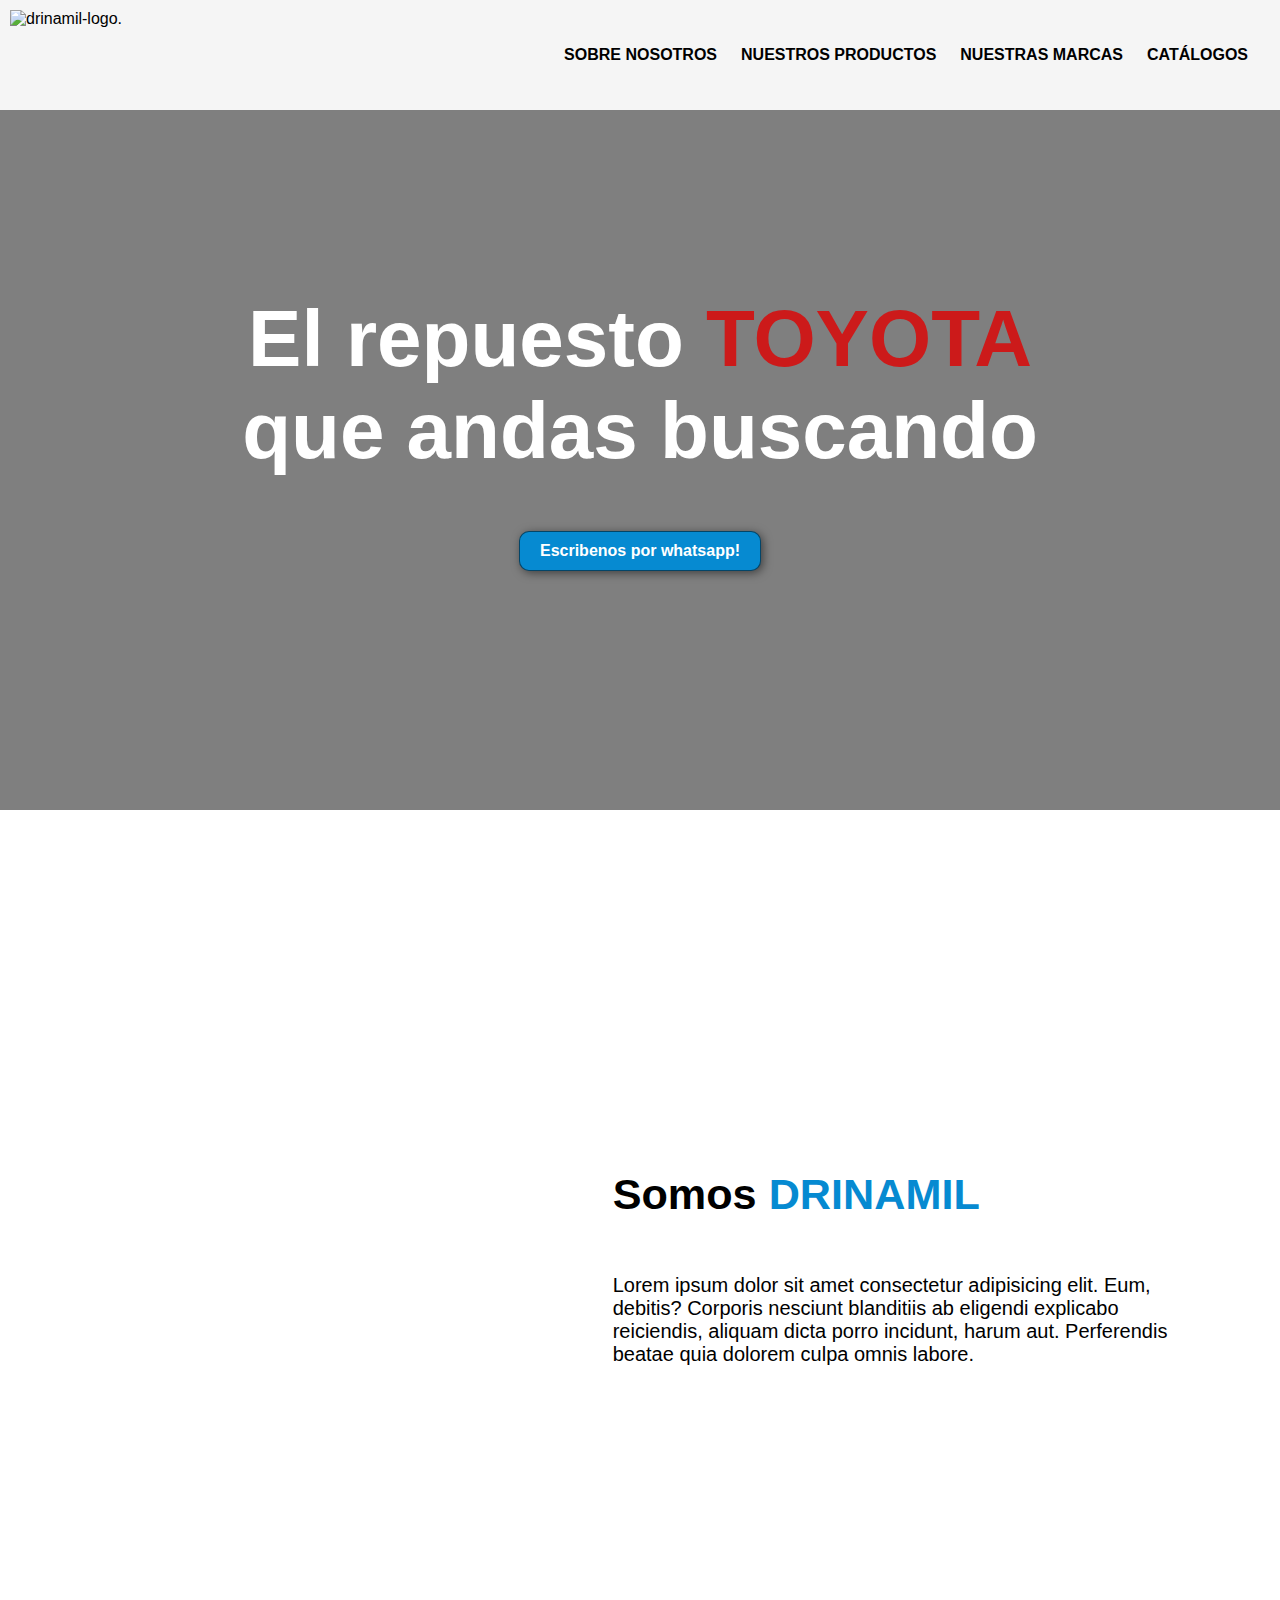
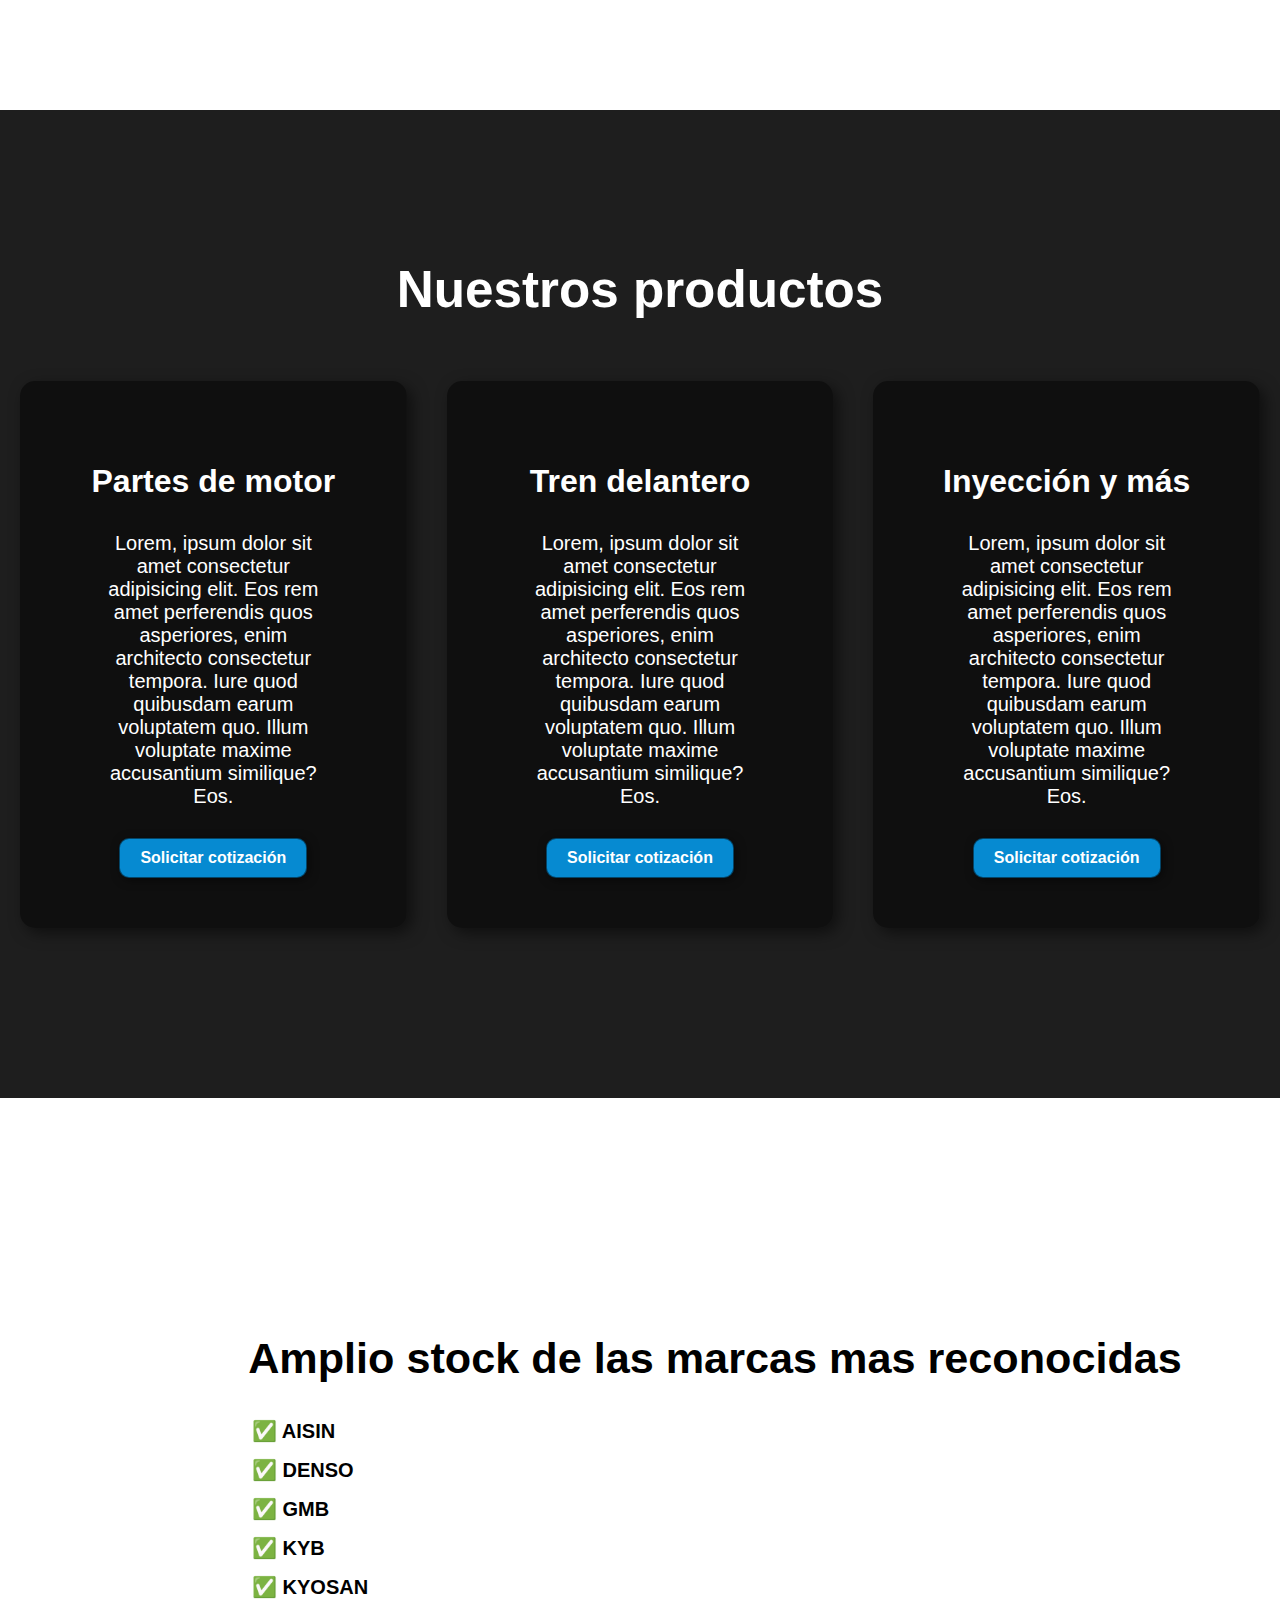
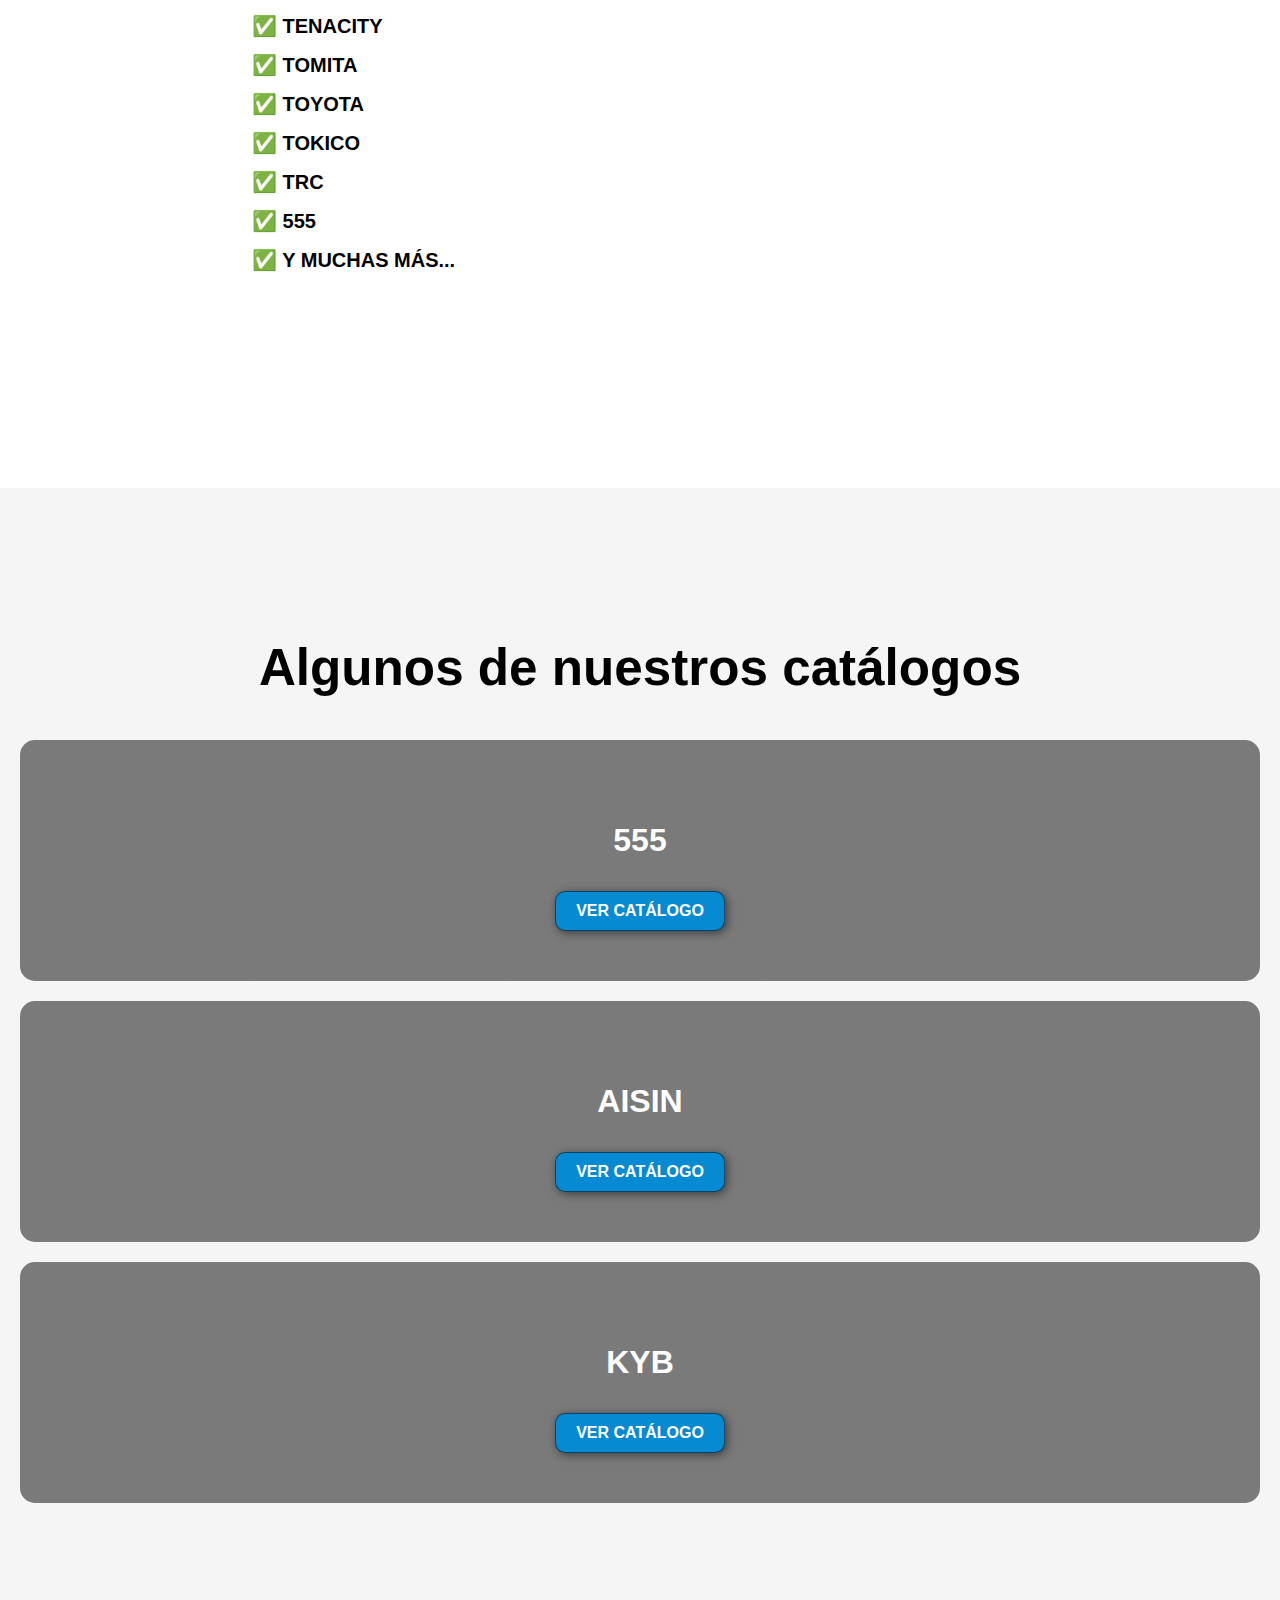
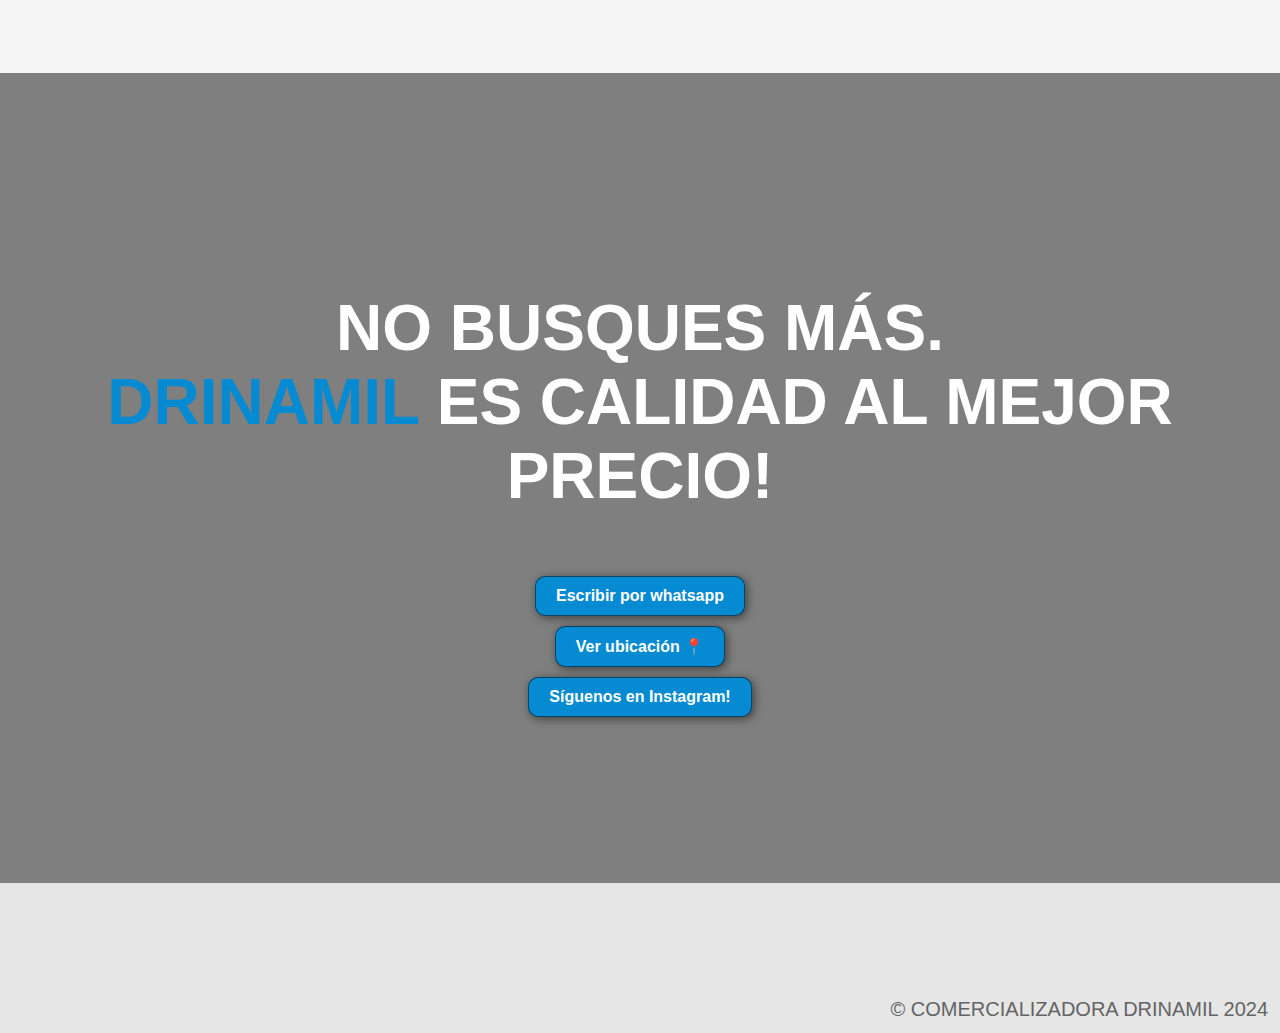
==== index.html @ 951edfe8 "Update and rename drinamilwebpage.html to index.html" ====
<!DOCTYPE html>
<html lang="en">
<head>
    <meta charset="UTF-8">
    <meta name="viewport" content="width=device-width, initial-scale=1.0">
    <title>Drinamil</title>
    <link rel="stylesheet" href="styles-drinamilwebpage.css">
</head>
<body>
    <header>
        <div class="container">
            <img class="logo" src="C:\Users\David\Documents\PROGRAMMING\2024-11 DRINAMIL web page\media\drinamil-logo.gif" alt="drinamil-logo.">
            <nav>
                <a href="#somos-drinamil">SOBRE NOSOTROS</a>
                <a href="#nuestros-productos">NUESTROS PRODUCTOS</a>
                <a href="#nuestras-marcas">NUESTRAS MARCAS</a>
                <a href="#catalogos">CATÁLOGOS</a>
            </nav>
        </div>
    </header>

    <section id="hero">
        <h1> El repuesto <span class=color-acento-toyota>TOYOTA</span> <br>que andas buscando</h1>
            <form target="_blank" action="https://wa.me/584125012361">
                <button>Escribenos por whatsapp!</button>
            </form>
    </section>

    <section id="somos-drinamil">
        <div class="container">
           <div class="img-container"></div>
            <div class="texto">
                 <h2>Somos <span class=color-acento>DRINAMIL</span></h2>
                 <p>Lorem ipsum dolor sit amet consectetur adipisicing elit. Eum, debitis? Corporis nesciunt blanditiis ab eligendi explicabo reiciendis, aliquam dicta porro incidunt, harum aut. Perferendis beatae quia dolorem culpa omnis labore.</p>
            </div>   
             
        </div>
    </section>

    <section id="nuestros-productos">
        <div class="container">
            <h2>Nuestros productos</h2>
            <div class="productos-cartas">
                <div class="carta">
                    <h3>Partes de motor</h3>
                    <p>Lorem, ipsum dolor sit amet consectetur adipisicing elit. Eos rem amet perferendis quos asperiores, enim architecto consectetur tempora. Iure quod quibusdam earum voluptatem quo. Illum voluptate maxime accusantium similique? Eos.</p>
                        
                    <form target="_blank" action="https://wa.me/584125012361">
                        <button>Solicitar cotización</button>
                    </form>
                </div>
                <div class="carta">
                 <h3>Tren delantero</h3>
                 <p>Lorem, ipsum dolor sit amet consectetur adipisicing elit. Eos rem amet perferendis quos asperiores, enim architecto consectetur tempora. Iure quod quibusdam earum voluptatem quo. Illum voluptate maxime accusantium similique? Eos.</p>
                 <form target="_blank" action="https://wa.me/584125012361">
                     <button>Solicitar cotización</button>
                 </form>
                </div>
                <div class="carta">
                    <h3>Inyección y más</h3>
                     <p>Lorem, ipsum dolor sit amet consectetur adipisicing elit. Eos rem amet perferendis quos asperiores, enim architecto consectetur tempora. Iure quod quibusdam earum voluptatem quo. Illum voluptate maxime accusantium similique? Eos.</p>
                     <form target="_blank" action="https://wa.me/584125012361">
                        <button>Solicitar cotización</button>
                    </form>
                </div>
            </div>    
        </div>
    </section>

    <section id="nuestras-marcas">


        

        <div class="container">

            
           
            <h2>Amplio stock de las marcas mas reconocidas</h2>


            <ul>
                <li>​✅​ AISIN​</li>
                <li>✅​​ DENSO</li>
                <li>✅​​ GMB</li>
                <li>✅​ KYB​</li>
                <li>✅​ KYOSAN​</li>
                <li>✅​​ TENACITY</li>
                <li>✅​​ TOMITA</li>
                <li>✅​​ TOYOTA</li>
                <li>✅​ TOKICO​</li>
                <li>✅​ TRC</li>
                <li>✅​​ 555</li>
                <li>✅​​ Y MUCHAS MÁS...</li>
            </ul>
        </div>
    </section>

    <section id="catalogos">
        <div class="container">
            <h2>Algunos de nuestros catálogos</h2>

            <div class="catalogos-cartas"> 
                <div class="carta-catalogo">
                    <h3>555</h3>
                    <p>Lorem, ipsum dolor sit amet consectetur adipisicing elit. Eos rem amet perferendis quos asperiores, enim architecto consectetur tempora. Iure quod quibusdam earum voluptatem quo. Illum voluptate maxime accusantium similique? Eos.</p>
                    
                    
                    <form target="_blank" action="http://www.sankei-555.com/">
                        <button>VER CATÁLOGO</button>
                    </form>
                </div>
                <div class="carta-catalogo">
                <h3>AISIN</h3>
                <p>Lorem, ipsum dolor sit amet consectetur adipisicing elit. Eos rem amet perferendis quos asperiores, enim architecto consectetur tempora. Iure quod quibusdam earum voluptatem quo. Illum voluptate maxime accusantium similique? Eos.</p>
                <form target="_blank" action="https://aisinaftermarket.com/online">
                    <button>VER CATÁLOGO</button>
                </form>
                </div>
                <div class="carta-catalogo">
                    <h3>KYB</h3>
                    <p>Lorem, ipsum dolor sit amet consectetur adipisicing elit. Eos rem amet perferendis quos asperiores, enim architecto consectetur tempora. Iure quod quibusdam earum voluptatem quo. Illum voluptate maxime accusantium similique? Eos.</p>
                    <form target="_blank" action="https://www.kyb.com/catalog/">
                        <button>VER CATÁLOGO</button>
                    </form>
                </div>
            </div>
        </div>
    </section>

   <section id="contactanos">
        <h2>NO BUSQUES MÁS. <br><span class=color-acento>DRINAMIL</span> ES CALIDAD AL MEJOR PRECIO!</h2>
        <form target="_blank" action="https://wa.me/584125012361">
            <button>Escribir por whatsapp</button>
        </form>
        <form target="_blank" action="https://www.google.com/maps/place/DRINAMIL/@10.2189439,-67.9645898,15z/data=!4m6!3m5!1s0x8e805d1ce2d01ae1:0x6194779b8d09eba2!8m2!3d10.2189439!4d-67.9645898!16s%2Fg%2F11kxqk5yx3?entry=ttu&g_ep=EgoyMDI0MTExNy4wIKXMDSoASAFQAw%3D%3D">
            <button>Ver ubicación 📍​</button>
        </form>
        <form target="_blank" action="https://www.instagram.com/drinamil.toyota/">
            <button>Síguenos en Instagram!</button>
        </form>
   </section>

   <footer>
        <div class="container">
            <p>&copy; COMERCIALIZADORA DRINAMIL 2024</p>
        </div>
   </footer>
</body>
</html>
---- styles-drinamilwebpage.css ----
* {
    box-sizing: border-box;

}

html {
    scroll-behavior: smooth;
}

body {
    font-family: 'roboto', sans-serif;
    margin: 0;
}

h1 {
    font-size: 3.5em;
}

h2 {
    font-size: 2.7em;
}

h3 {
    font-size: 2em;
}

p {
    font-size: 1.25em;
}

ul {
    list-style: none;
}
li {
    font-size: 1.25em;
}
button {
    font-size: 1em;
    font-weight: bold;
    padding: 10px 20px;
    border-radius: 10px;
    border: 1px solid rgb(0,0,0,0.5);
    box-shadow: 2px 2px 10px rgb(0,0,0,0.5);
    color: white;
    background-color: rgb(6, 138, 209);

}
button:hover {
    background-color: rgb(2, 79, 121);
}
.container {
    max-width: 1400px;
    margin:auto;
}

.color-acento-toyota {
    color: rgb(204, 26, 26);
}

.color-acento {
    color: rgb(6, 138, 209);
}


header {
    background-color: rgb(245, 245, 245);


}


header .logo{
    margin:0;
    height: 110px;
    width: 240px;
    padding: 10px 10px;

}
header .container {
    display: flex;
    flex-direction: column;
    align-items: center;
    

}

header nav {
    display: flex;
    flex-direction: column;
    text-align: center;
    padding-bottom: 25px;
}
header a {
    padding: 5px 12px;
    text-decoration: none;
    font-weight: bold;
    color: black;
}

header a:hover {
    color: rgb(6, 138, 209);
}

#hero {
    display: flex;
    align-items: center;
    justify-content: center;
    text-align: center;
    flex-direction: column;
    height: 90vh;
    color: white;
    background-image: linear-gradient(
        0deg,
        rgba(0,0,0,0.5),
        rgba(0,0,0,0.5)
    )
    ,url("C:/Users/David/Documents/PROGRAMMING/2024-11 DRINAMIL web page/media/toyota-logo.jpg");
    background-repeat: no-repeat;
    background-size: cover;
    background-position: center center;
}

#hero h1 {
    color: white;
}


#somos-drinamil .container {
    text-align: center;
    padding: 200px 12px;
}

#nuestros-productos {
    background-color: rgb(30, 30, 30);
    color: white;
    text-align: center;
}

#nuestros-productos .container{
    padding: 150px 0px;
}

#nuestros-productos h2{
    margin-top: 0;
    font-size: 3.2em;
}

#nuestros-productos p{
    display: none;
}

#nuestros-productos .carta {
    background-size: cover;
    background-position: center center;
    padding: 50px 0px;
    margin: 20px;
    border-radius: 15px;;
}

.carta:first-child {
    background-image: linear-gradient(
        0deg,
        rgba(0,0,0,0.5),
        rgba(0,0,0,0.5)
    )
    ,url("C:/Users/David/Documents/PROGRAMMING/2024-11 DRINAMIL web page/media/partes-de-motor.jpg");

}

.carta:nth-child(2) {
    background-image: linear-gradient(
        0deg,
        rgba(0,0,0,0.5),
        rgba(0,0,0,0.5)
    )
    ,url("C:/Users/David/Documents/PROGRAMMING/2024-11 DRINAMIL web page/media/tren-delantero.jpg");

}

.carta:nth-child(3) {
    background-image: linear-gradient(
        0deg,
        rgba(0,0,0,0.5),
        rgba(0,0,0,0.5)
    )
    ,url("C:/Users/David/Documents/PROGRAMMING/2024-11 DRINAMIL web page/media/sistema-inyeccion.jpg");

}

#nuestras-marcas .container{
    text-align: center;
    padding: 200px 12px;
}

#nuestras-marcas li {
    margin: 15px 0px;
    font-weight: bold;
}






#catalogos {
    background-color: rgb(245, 245, 245);
    color: white;
    text-align: center;
}

#catalogos .container{
    padding: 150px 0px;
}

#catalogos h2{
    margin-top: 0;
    font-size: 3.2em;
    color: black;
}

#catalogos p{
    display: none;
}

#catalogos .carta-catalogo {
    background-size: cover;
    background-position: center center;
    padding: 50px 0px;
    margin: 20px;
    border-radius: 15px;;
}

.carta-catalogo:first-child {
    background-image: linear-gradient(
        0deg,
        rgba(0,0,0,0.5),
        rgba(0,0,0,0.5)
    )
    ,url("C:/Users/David/Documents/PROGRAMMING/2024-11 DRINAMIL web page/media/555-catalogo.png");

}

.carta-catalogo:nth-child(2) {
    background-image: linear-gradient(
        0deg,
        rgba(0,0,0,0.5),
        rgba(0,0,0,0.5)
    )
    ,url("C:/Users/David/Documents/PROGRAMMING/2024-11 DRINAMIL web page/media/aisin-catalogo.jpg");

}

.carta-catalogo:nth-child(3) {
    background-image: linear-gradient(
        0deg,
        rgba(0,0,0,0.5),
        rgba(0,0,0,0.5)
    )
    ,url("C:/Users/David/Documents/PROGRAMMING/2024-11 DRINAMIL web page/media/kyb-catalog.png");

}
#contactanos {
    display: flex;
    align-items: center;
    justify-content: center;
    text-align: center;
    flex-direction: column;
    height: 90vh;
    color: white;
    background-image: linear-gradient(
        0deg,
        rgba(0,0,0,0.5),
        rgba(0,0,0,0.5)
    )
    ,url("C:/Users/David/Documents/PROGRAMMING/2024-11 DRINAMIL web page/media/somos-drinamil.jpg");
    background-repeat: no-repeat;
    background-size: cover;
    background-position: center center;
}
#contactanos h2 {
    color: white;
    font-size:9vw;
}
#contactanos button {
    font-size: 1em;
    margin-top: 10px;
}
footer {
    background-color: rgb(230, 230, 230);
}

footer p {
    margin: 0;
    padding: 12px;
    color: rgb(100, 100, 100)
}

footer .container {
    height: 150px;
    display:flex;
    justify-content: center;
    align-items: flex-end;

}

@media (min-width: 720px) {
    header {
        position: fixed;
        width: 100%
    }

    header .container {
        flex-direction: row;
        justify-content: space-between;
    }
    header nav {
        flex-direction: row;
        padding-bottom: 0;
        padding-right: 20px;;
    }

    #hero h1 {
        font-size: 5em;
    }


    #somos-drinamil .container {
        display: flex;
        justify-content: space-evenly;
    }

    #somos-drinamil .texto {
        width: 50%;
        max-width: 600px;
        text-align: initial;
        padding-left: 30px;
        display: flex;
        flex-direction: column;
        justify-content: center;
    }


    

    #somos-drinamil .h2 {
        margin-top: 0px;
    }


    #somos-drinamil .img-container {
        background-image: url("C:/Users/David/Documents/PROGRAMMING/2024-11 DRINAMIL web page/media/repuestos-toyota2.jpg");
        background-size: cover;
        background-position: center center;
        height: 500px;
        width: 400px;
    }

    #nuestros-productos .productos-cartas{
      display: flex;
      justify-content: center;
    }

    #nuestros-productos p {
        display: block;
        margin: 30px;
    }
    #nuestros-productos .h2 {
        margin-top: 0;
        font-size: 4em;
    }    

    #nuestros-productos .carta {
        padding: 50px;
        box-shadow: 5px 5px 15px rgba(0, 0, 0, 0.5);
    }

    #nuestras-marcas {
        background-image: url("C:/Users/David/Documents/PROGRAMMING/2024-11 DRINAMIL web page/media/nuestras-marcas.jpg");
        background-repeat: no-repeat;
        background-size: 400px 400px;
        background-position: calc(100vw - 430px) 400px;


        
    }

    #nuestras-marcas .container{
        text-align: initial;
        
    }

    #nuestras-marcas ul{
        margin-left: 100px;
        
    }

    #nuestras-marcas h2 {
        margin-left: 150px;
        text-align: center;
        display: flex;
        justify-content: center;
        
    }

    #contactanos h2 {
        font-size: 4em;
    }

    #contactanos button {
        font-size: 1em;
    }

    footer .container {
        justify-content: flex-end;
    }

}

@media (min-width: 1200px) {
    #nuestras-marcas {
       
        background-position: calc(100vw - 700px) 350px;
    }
    #nuestras-marcas ul{
        margin-left: 200px;
        
    }
}
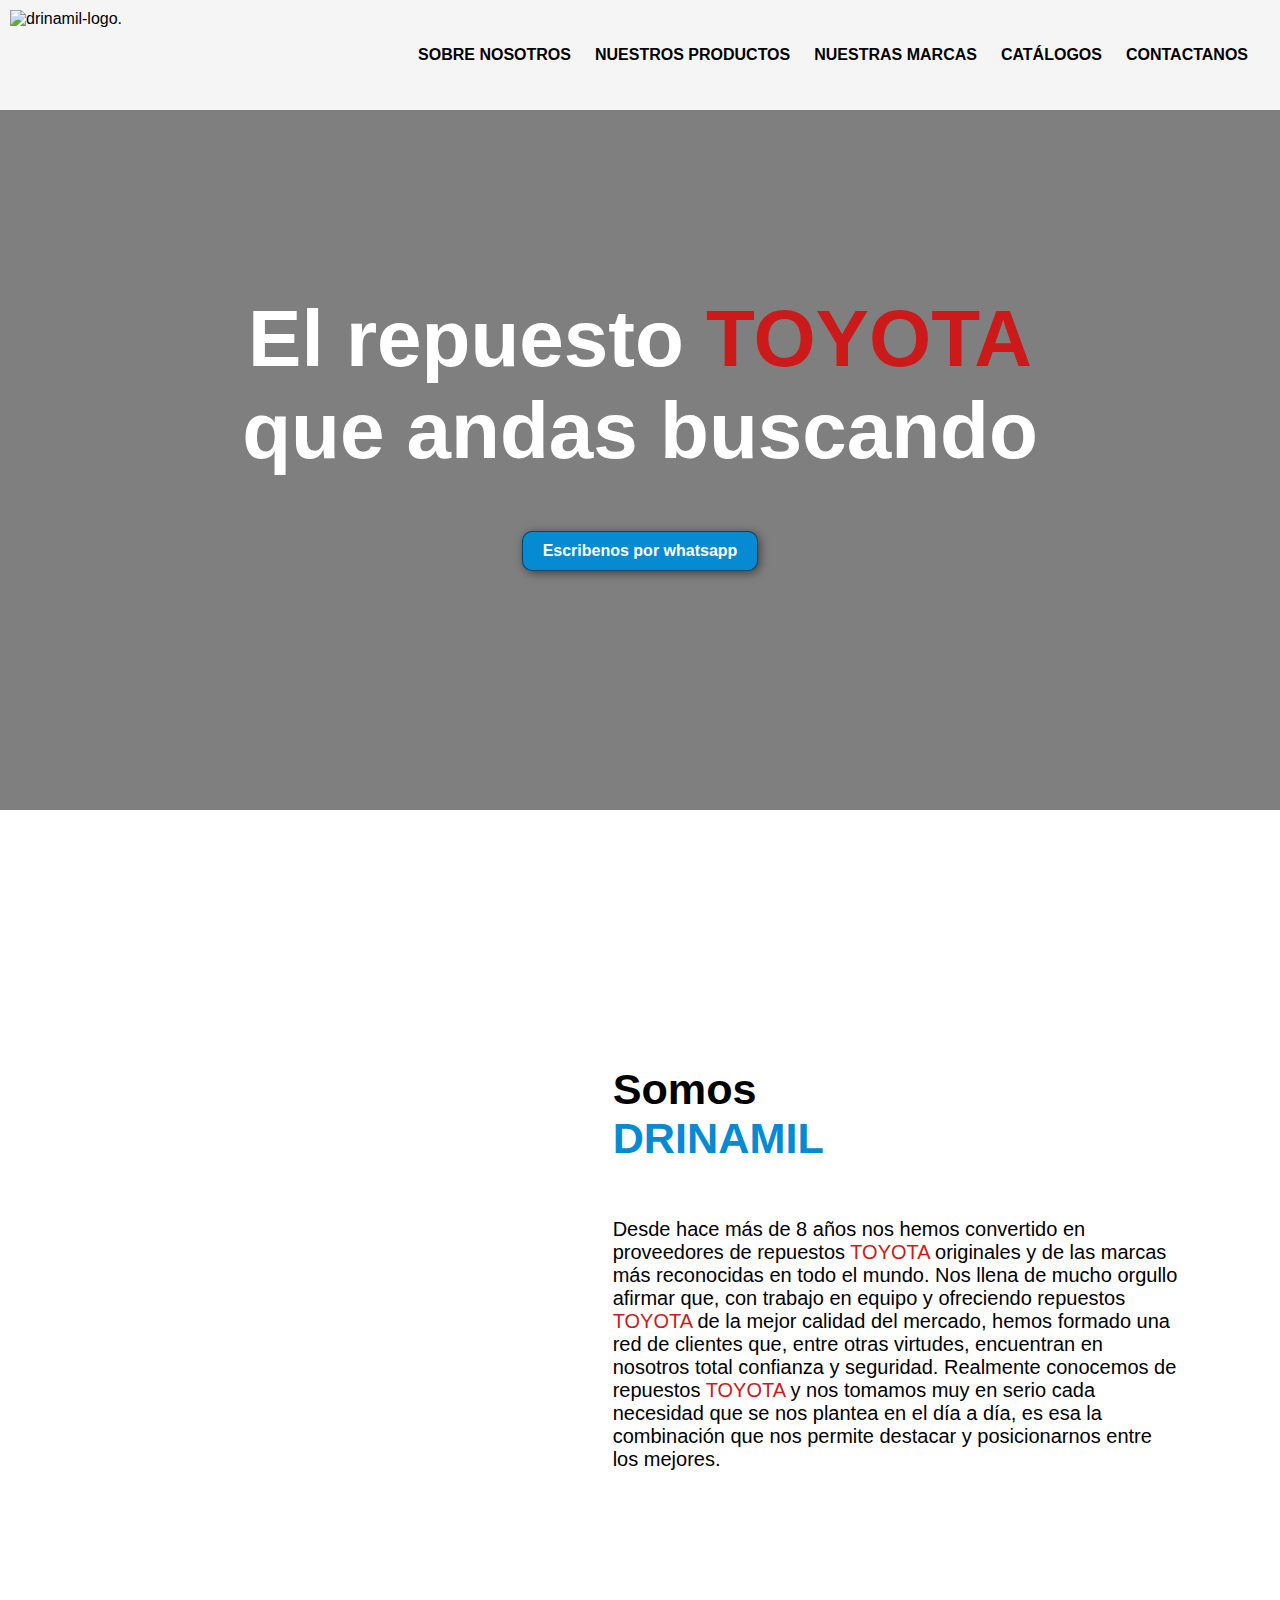
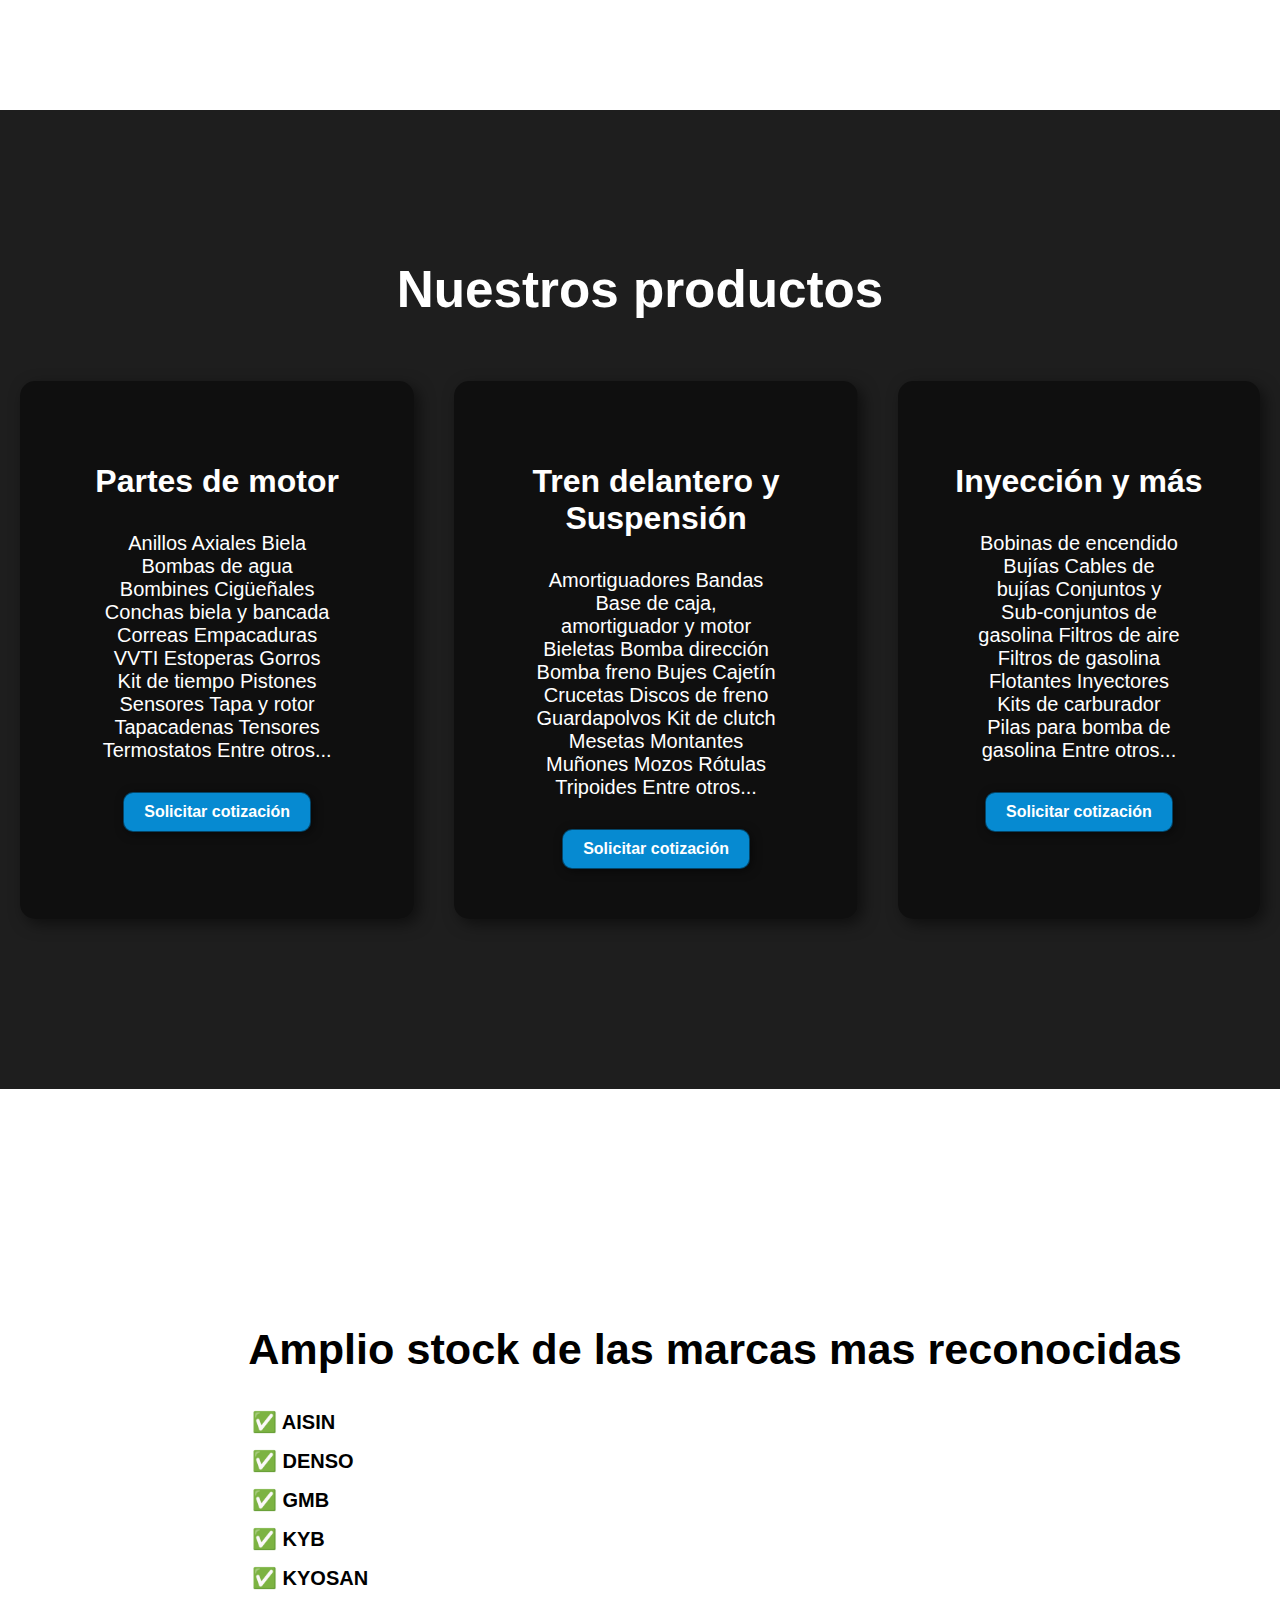
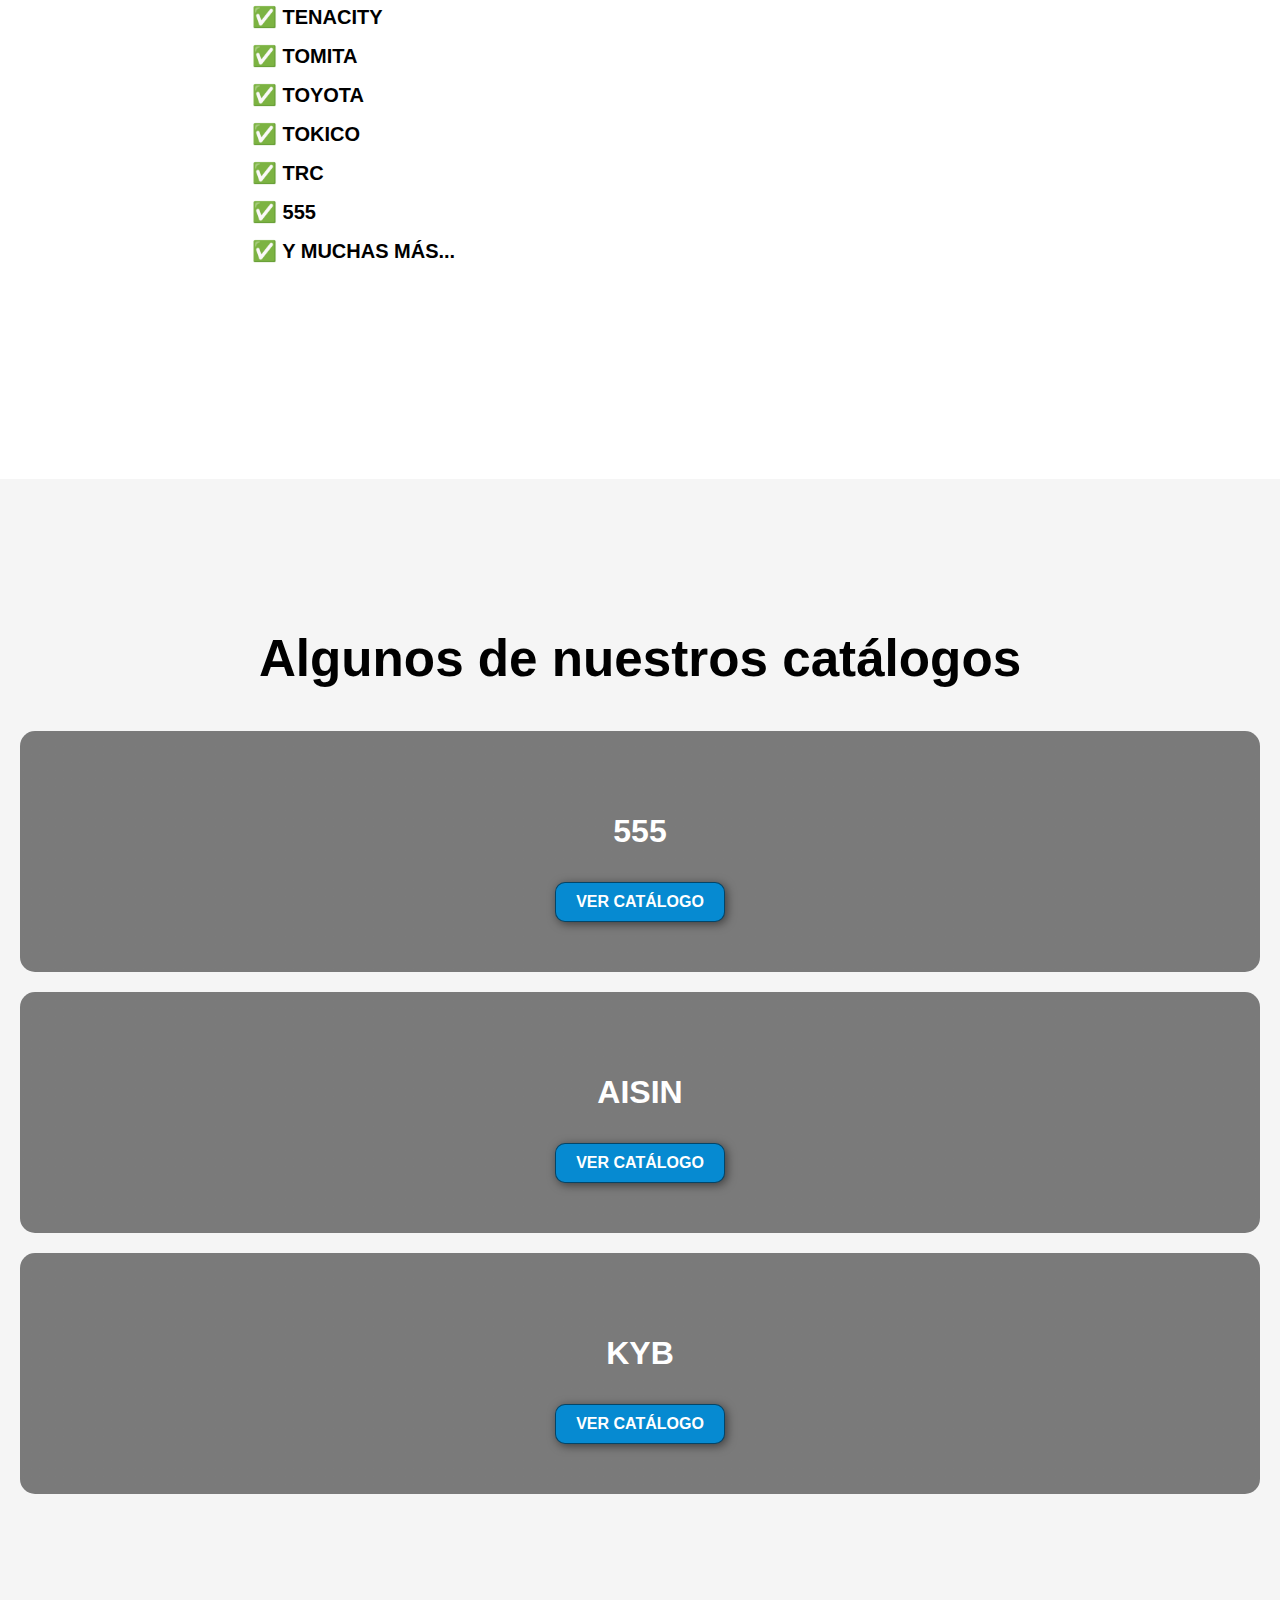
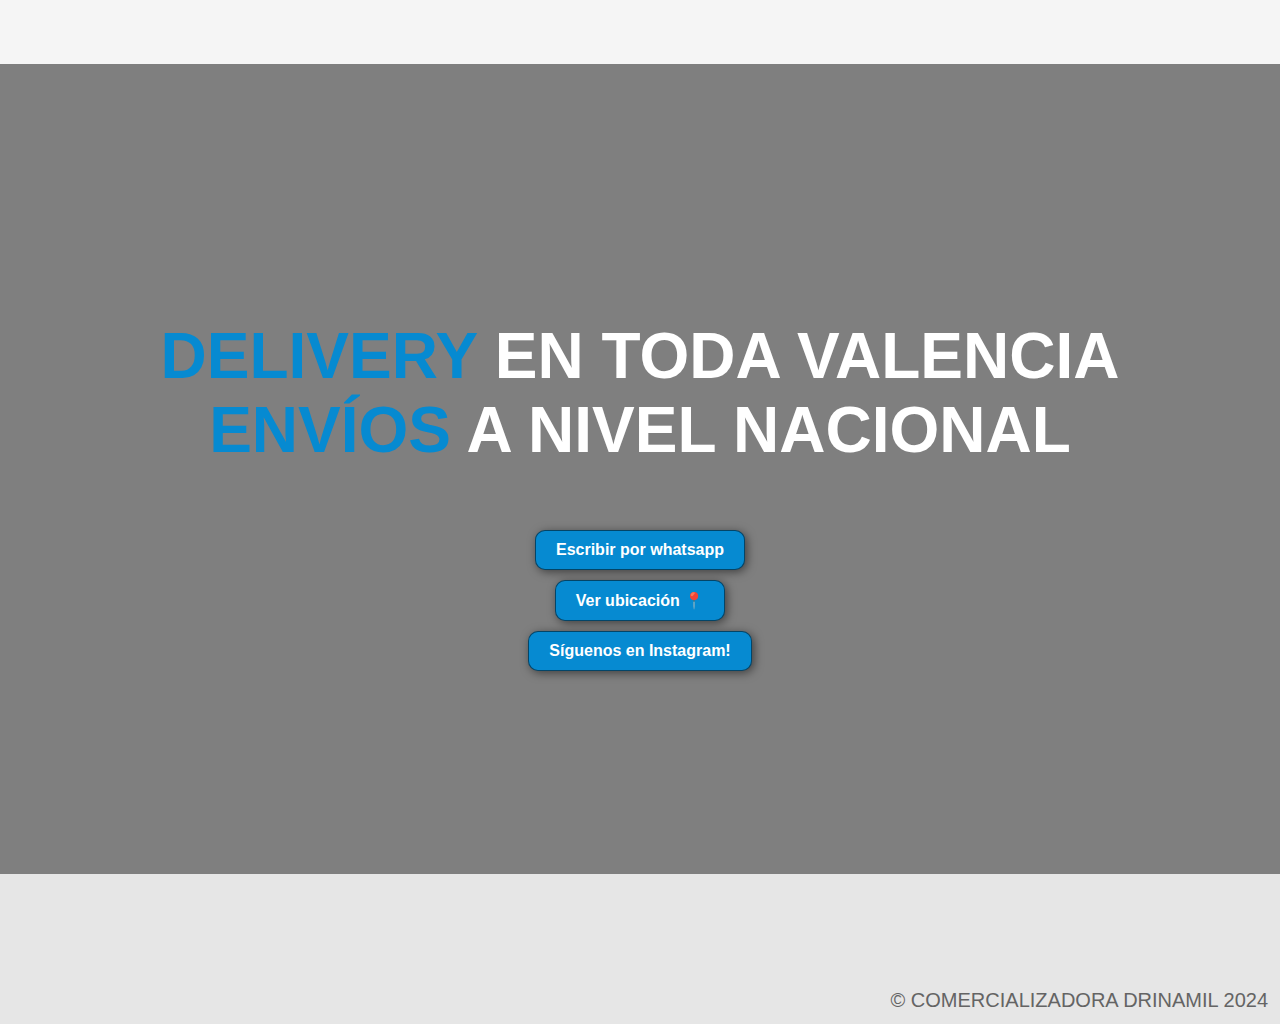
==== commit 55da4b5a: "Update index.html" ====
--- a/index.html
+++ b/index.html
@@ -9,12 +9,13 @@
 <body>
     <header>
         <div class="container">
-            <img class="logo" src="C:\Users\David\Documents\PROGRAMMING\2024-11 DRINAMIL web page\media\drinamil-logo.gif" alt="drinamil-logo.">
+            <img class="logo" src="https://raw.githubusercontent.com/dlaitonx/drinamilwebpage/refs/heads/main/drinamil-logo.gif" alt="drinamil-logo.">
             <nav>
                 <a href="#somos-drinamil">SOBRE NOSOTROS</a>
                 <a href="#nuestros-productos">NUESTROS PRODUCTOS</a>
                 <a href="#nuestras-marcas">NUESTRAS MARCAS</a>
                 <a href="#catalogos">CATÁLOGOS</a>
+                <a href="#contactanos">CONTACTANOS</a>
             </nav>
         </div>
     </header>
@@ -22,7 +23,7 @@
     <section id="hero">
         <h1> El repuesto <span class=color-acento-toyota>TOYOTA</span> <br>que andas buscando</h1>
             <form target="_blank" action="https://wa.me/584125012361">
-                <button>Escribenos por whatsapp!</button>
+                <button>Escribenos por whatsapp</button>
             </form>
     </section>
 
@@ -30,8 +31,8 @@
         <div class="container">
            <div class="img-container"></div>
             <div class="texto">
-                 <h2>Somos <span class=color-acento>DRINAMIL</span></h2>
-                 <p>Lorem ipsum dolor sit amet consectetur adipisicing elit. Eum, debitis? Corporis nesciunt blanditiis ab eligendi explicabo reiciendis, aliquam dicta porro incidunt, harum aut. Perferendis beatae quia dolorem culpa omnis labore.</p>
+                 <h2>Somos <br><span class=color-acento>DRINAMIL</span></h2>
+                 <p>Desde hace más de 8 años nos hemos convertido en proveedores de repuestos <span class=color-acento-toyota>TOYOTA</span> originales y de las marcas más reconocidas en todo el mundo. Nos llena de mucho orgullo afirmar que, con trabajo en equipo y ofreciendo repuestos <span class=color-acento-toyota>TOYOTA</span> de la mejor calidad del mercado, hemos formado una red de clientes que, entre otras virtudes, encuentran en nosotros total confianza y seguridad. Realmente conocemos de repuestos <span class=color-acento-toyota>TOYOTA</span> y nos tomamos muy en serio cada necesidad que se nos plantea en el día a día, es esa la combinación que nos permite destacar y posicionarnos entre los mejores.</p>
             </div>   
              
         </div>
@@ -43,22 +44,22 @@
             <div class="productos-cartas">
                 <div class="carta">
                     <h3>Partes de motor</h3>
-                    <p>Lorem, ipsum dolor sit amet consectetur adipisicing elit. Eos rem amet perferendis quos asperiores, enim architecto consectetur tempora. Iure quod quibusdam earum voluptatem quo. Illum voluptate maxime accusantium similique? Eos.</p>
+                    <p>Anillos Axiales Biela Bombas de agua Bombines Cigüeñales Conchas biela y bancada Correas Empacaduras VVTI Estoperas Gorros Kit de tiempo Pistones Sensores Tapa y rotor Tapacadenas Tensores Termostatos Entre otros...</p>
                         
                     <form target="_blank" action="https://wa.me/584125012361">
                         <button>Solicitar cotización</button>
                     </form>
                 </div>
                 <div class="carta">
-                 <h3>Tren delantero</h3>
-                 <p>Lorem, ipsum dolor sit amet consectetur adipisicing elit. Eos rem amet perferendis quos asperiores, enim architecto consectetur tempora. Iure quod quibusdam earum voluptatem quo. Illum voluptate maxime accusantium similique? Eos.</p>
+                 <h3>Tren delantero y<br> Suspensión</h3>
+                 <p>Amortiguadores Bandas Base de caja, amortiguador y motor Bieletas Bomba dirección Bomba freno Bujes Cajetín Crucetas Discos de freno Guardapolvos Kit de clutch Mesetas Montantes Muñones Mozos Rótulas Tripoides Entre otros...</p>
                  <form target="_blank" action="https://wa.me/584125012361">
                      <button>Solicitar cotización</button>
                  </form>
                 </div>
                 <div class="carta">
                     <h3>Inyección y más</h3>
-                     <p>Lorem, ipsum dolor sit amet consectetur adipisicing elit. Eos rem amet perferendis quos asperiores, enim architecto consectetur tempora. Iure quod quibusdam earum voluptatem quo. Illum voluptate maxime accusantium similique? Eos.</p>
+                     <p>Bobinas de encendido Bujías Cables de bujías Conjuntos y Sub-conjuntos de gasolina Filtros de aire Filtros de gasolina Flotantes Inyectores Kits de carburador Pilas para bomba de gasolina Entre otros...</p>
                      <form target="_blank" action="https://wa.me/584125012361">
                         <button>Solicitar cotización</button>
                     </form>
@@ -129,7 +130,7 @@
     </section>
 
    <section id="contactanos">
-        <h2>NO BUSQUES MÁS. <br><span class=color-acento>DRINAMIL</span> ES CALIDAD AL MEJOR PRECIO!</h2>
+        <h2><span class=color-acento>DELIVERY</span> EN TODA VALENCIA <br><span class=color-acento>ENVÍOS</span> A NIVEL NACIONAL</h2>
         <form target="_blank" action="https://wa.me/584125012361">
             <button>Escribir por whatsapp</button>
         </form>
